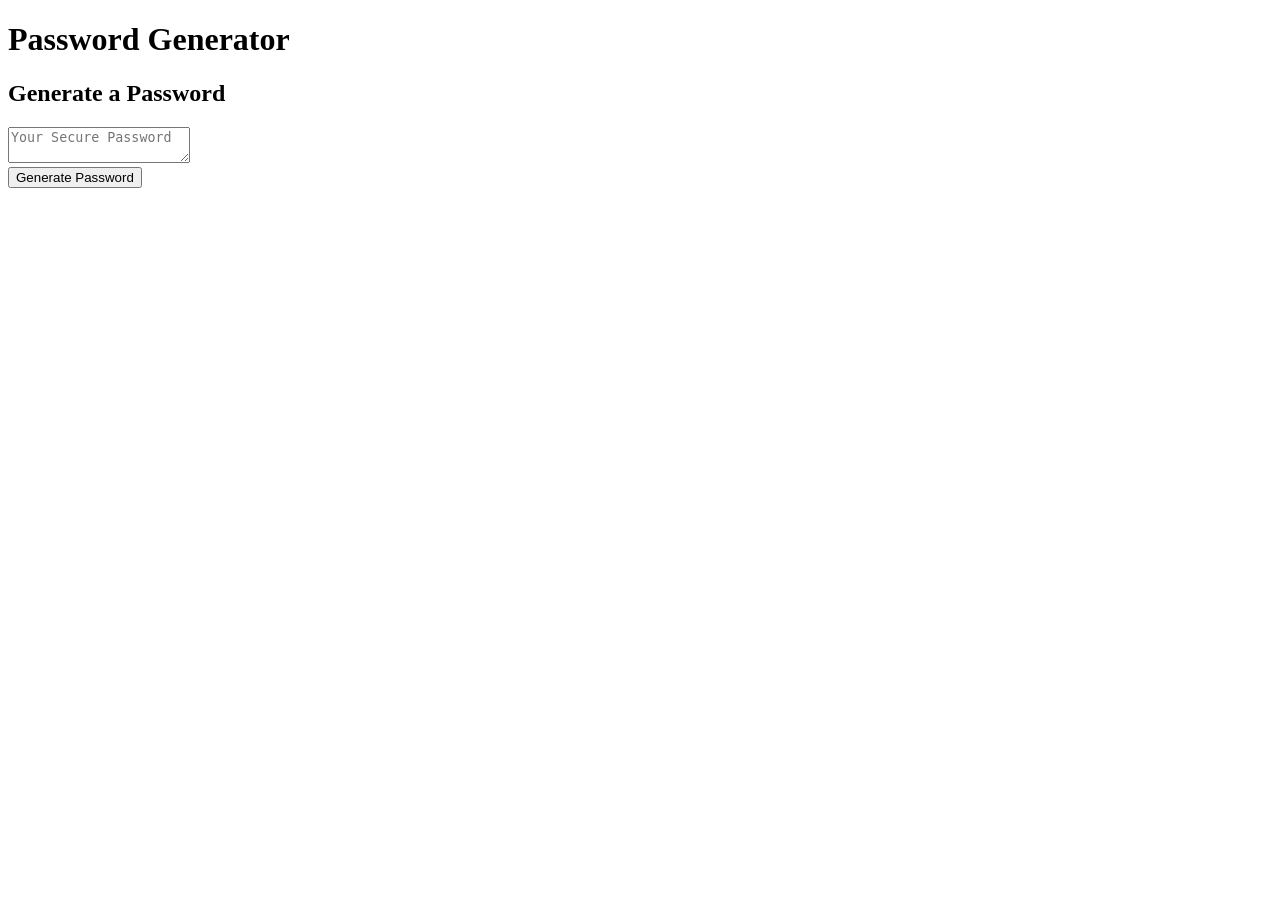
==== index.html @ 48000555 "moved html out of folder" ====
<!DOCTYPE html>
<html lang="en">
	<head>
		<meta charset="UTF-8" />
		<meta name="viewport" content="width=device-width, initial-scale=1.0" />
		<meta http-equiv="X-UA-Compatible" content="ie=edge" />
		<title>Password Generator</title>
		<link rel="stylesheet" href="style.css" />
	</head>
	<body>
		<div class="wrapper">
			<header>
				<h1>Password Generator</h1>
			</header>
			<div class="card">
				<div class="card-header">
					<h2>Generate a Password</h2>
				</div>
				<div class="card-body">
					<textarea readonly id="password" placeholder="Your Secure Password" aria-label="Generated Password"></textarea>
				</div>
				<div class="card-footer">
					<button id="generate" class="btn">Generate Password</button>
				</div>
			</div>
		</div>
		<script src="script.js"></script>
	</body>
</html>
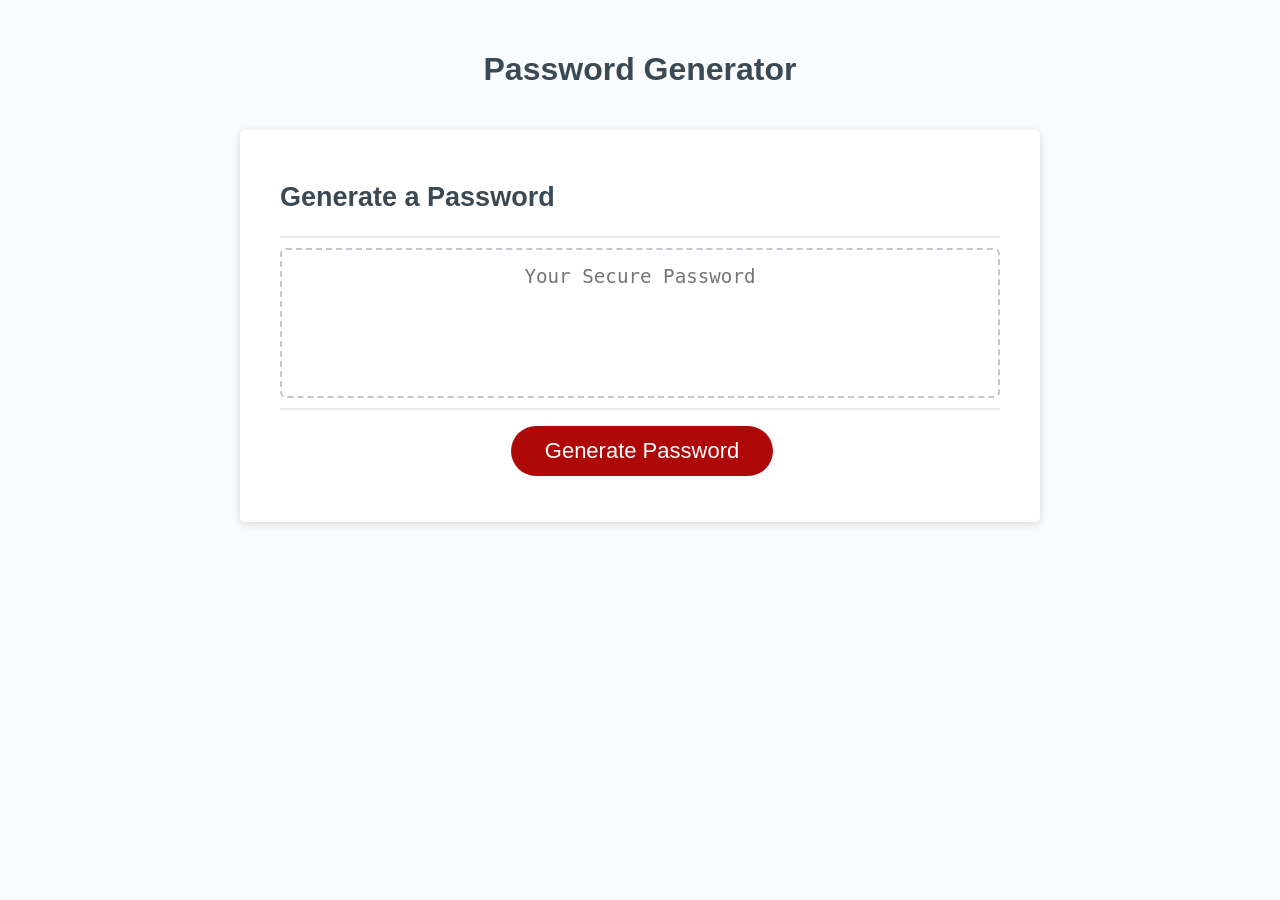
==== commit 3f4dd80f: "fixed js and css links in html" ====
--- a/index.html
+++ b/index.html
@@ -5,7 +5,7 @@
 		<meta name="viewport" content="width=device-width, initial-scale=1.0" />
 		<meta http-equiv="X-UA-Compatible" content="ie=edge" />
 		<title>Password Generator</title>
-		<link rel="stylesheet" href="style.css" />
+		<link rel="stylesheet" href="assets/style.css" />
 	</head>
 	<body>
 		<div class="wrapper">
@@ -24,6 +24,6 @@
 				</div>
 			</div>
 		</div>
-		<script src="script.js"></script>
+		<script src="assets/script.js"></script>
 	</body>
 </html>
--- a/assets/style.css
+++ b/assets/style.css
@@ -0,0 +1,137 @@
+*,
+*::before,
+*::after {
+  box-sizing: border-box;
+}
+
+html,
+body,
+.wrapper {
+  height: 100%;
+  margin: 0;
+  padding: 0;
+}
+
+body {
+  font-family: sans-serif;
+  background-color: #f9fbfd;
+}
+
+.wrapper {
+  padding-top: 30px;
+  padding-left: 20px;
+  padding-right: 20px;
+}
+
+header {
+  text-align: center;
+  padding: 20px;
+  padding-top: 0px;
+  color: hsl(206, 17%, 28%);
+}
+
+.card {
+  background-color: hsl(0, 0%, 100%);
+  border-radius: 5px;
+  border-width: 1px;
+  box-shadow: rgba(0, 0, 0, 0.15) 0px 2px 8px 0px;
+  color: hsl(206, 17%, 28%);
+  font-size: 18px;
+  margin: 0 auto;
+  max-width: 800px;
+  padding: 30px 40px;
+}
+
+.card-header::after {
+  content: " ";
+  display: block;
+  width: 100%;
+  background: #e7e9eb;
+  height: 2px;
+}
+
+.card-body {
+  min-height: 100px;
+}
+
+.card-footer {
+  text-align: center;
+}
+
+.card-footer::before {
+  content: " ";
+  display: block;
+  width: 100%;
+  background: #e7e9eb;
+  height: 2px;
+}
+
+.card-footer::after {
+  content: " ";
+  display: block;
+  clear: both;
+}
+
+.btn {
+  border: none;
+  background-color: hsl(360, 91%, 36%);
+  border-radius: 25px;
+  box-shadow: rgba(0, 0, 0, 0.1) 0px 1px 6px 0px rgba(0, 0, 0, 0.2) 0px 1px 1px
+    0px;
+  color: hsl(0, 0%, 100%);
+  display: inline-block;
+  font-size: 22px;
+  line-height: 22px;
+  margin: 16px 16px 16px 20px;
+  padding: 14px 34px;
+  text-align: center;
+  cursor: pointer;
+}
+
+button[disabled] {
+  cursor: default;
+  background: #c0c7cf;
+}
+
+.float-right {
+  float: right;
+}
+
+#password {
+  -webkit-appearance: none;
+  -moz-appearance: none;
+  appearance: none;
+  border: none;
+  display: block;
+  width: 100%;
+  padding-top: 15px;
+  padding-left: 15px;
+  padding-right: 15px;
+  padding-bottom: 85px;
+  font-size: 1.2rem;
+  text-align: center;
+  margin-top: 10px;
+  margin-bottom: 10px;
+  border: 2px dashed #c0c7cf;
+  border-radius: 6px;
+  resize: none;
+  overflow: hidden;
+}
+
+@media (max-width: 690px) {
+  .btn {
+    font-size: 1rem;
+    margin: 16px 0px 0px 0px;
+    padding: 10px 15px;
+  }
+
+  #password {
+    font-size: 1rem;
+  }
+}
+
+@media (max-width: 500px) {
+  .btn {
+    font-size: 0.8rem;
+  }
+}
